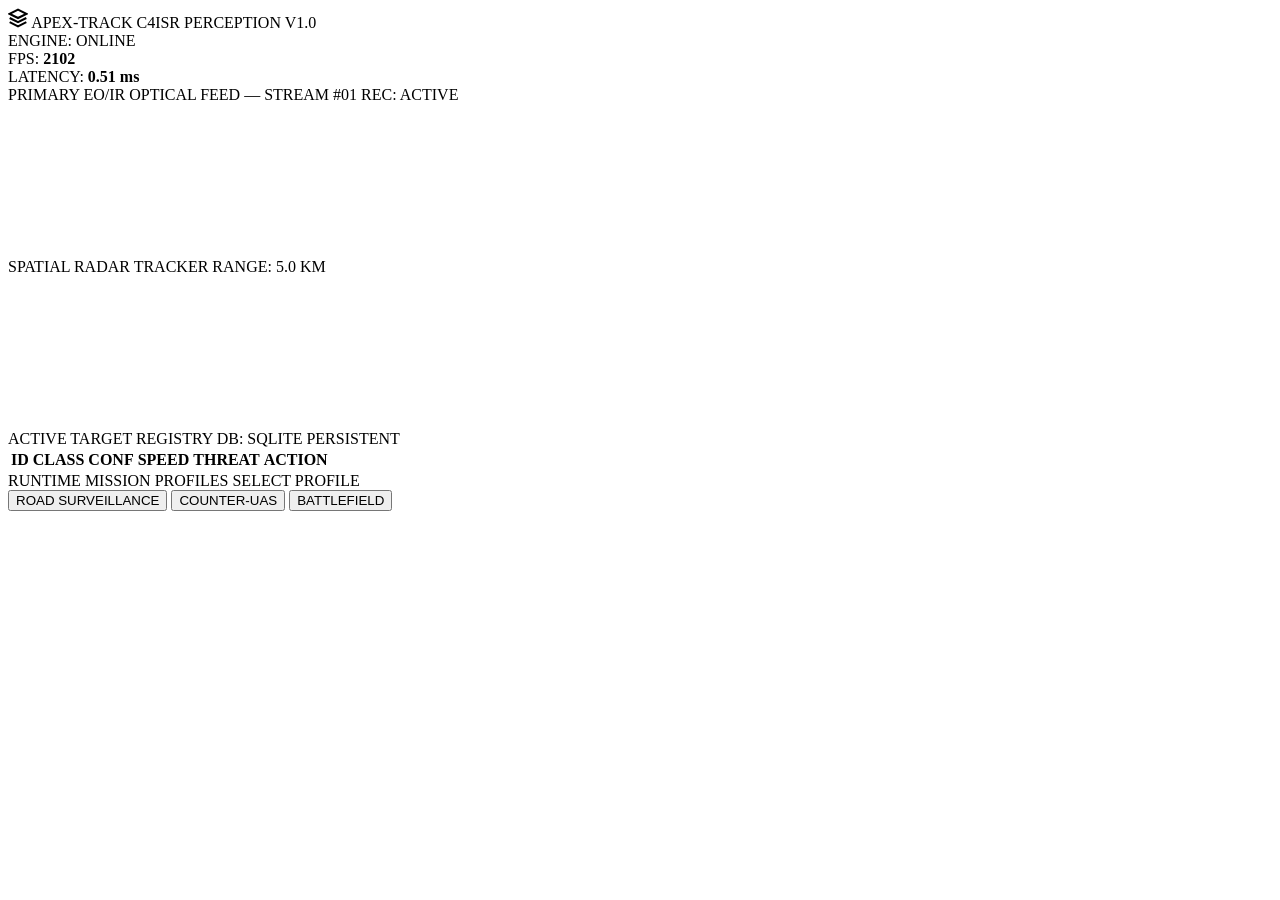
==== apex/api/static/index.html @ baeef421 "feat: complete APEX-Track perception engine with C4ISR command console, multi-target tracking, geolo" ====
<!DOCTYPE html>
<html lang="en">
<head>
  <meta charset="UTF-8">
  <meta name="viewport" content="width=device-width, initial-scale=1.0">
  <title>APEX-Track | Defense C4ISR Tactical Command Dashboard</title>
  <link rel="stylesheet" href="/static/styles.css">
  <link rel="preconnect" href="https://fonts.googleapis.com">
  <link rel="preconnect" href="https://fonts.gstatic.com" crossorigin>
  <link href="https://fonts.googleapis.com/css2?family=Inter:wght@400;600;700&family=JetBrains+Mono:wght@400;600;700&display=swap" rel="stylesheet">
</head>
<body>

  <!-- Top Header Navigation Bar -->
  <header>
    <div class="brand">
      <svg width="20" height="20" viewBox="0 0 24 24" fill="none" stroke="currentColor" stroke-width="2.5">
        <polygon points="12 2 2 7 12 12 22 7 12 2"></polygon>
        <polyline points="2 17 12 22 22 17"></polyline>
        <polyline points="2 12 12 17 22 12"></polyline>
      </svg>
      <span>APEX-TRACK</span>
      <span class="brand-badge">C4ISR PERCEPTION V1.0</span>
    </div>

    <div class="sys-metrics">
      <div class="metric-item">
        <div class="dot-active"></div>
        <span>ENGINE: ONLINE</span>
      </div>
      <div class="metric-item">
        <span>FPS: <strong id="fpsCounter" style="color:var(--accent-emerald);">2102</strong></span>
      </div>
      <div class="metric-item">
        <span>LATENCY: <strong style="color:var(--primary-cyan);">0.51 ms</strong></span>
      </div>
    </div>
  </header>

  <!-- Main Dashboard Grid -->
  <main class="dashboard-grid">

    <!-- 1. Live Video Feed Panel (Top Left) -->
    <div class="glass-panel">
      <div class="panel-header">
        <span>PRIMARY EO/IR OPTICAL FEED — STREAM #01</span>
        <span>REC: ACTIVE</span>
      </div>
      <div class="panel-content">
        <canvas id="hudCanvas"></canvas>
      </div>
    </div>

    <!-- 2. Tactical Radar Sweeper (Top Right) -->
    <div class="glass-panel">
      <div class="panel-header">
        <span>SPATIAL RADAR TRACKER</span>
        <span>RANGE: 5.0 KM</span>
      </div>
      <div class="panel-content radar-container">
        <canvas id="radarCanvas"></canvas>
      </div>
    </div>

    <!-- 3. Target List & Threat Scores (Bottom Left) -->
    <div class="glass-panel">
      <div class="panel-header">
        <span>ACTIVE TARGET REGISTRY</span>
        <span>DB: SQLITE PERSISTENT</span>
      </div>
      <div class="panel-content table-wrapper">
        <table>
          <thead>
            <tr>
              <th>ID</th>
              <th>CLASS</th>
              <th>CONF</th>
              <th>SPEED</th>
              <th>THREAT</th>
              <th>ACTION</th>
            </tr>
          </thead>
          <tbody id="targetTableBody">
            <!-- Dynamic Telemetry Rows -->
          </tbody>
        </table>
      </div>
    </div>

    <!-- 4. Tactical Mission Control Panel (Bottom Right) -->
    <div class="glass-panel">
      <div class="panel-header">
        <span>RUNTIME MISSION PROFILES</span>
        <span>SELECT PROFILE</span>
      </div>
      <div class="panel-content">
        <div class="mission-controls">
          <button class="mission-btn active" onclick="setMission('road_vehicles')">ROAD SURVEILLANCE</button>
          <button class="mission-btn" onclick="setMission('drone_tracking')">COUNTER-UAS</button>
          <button class="mission-btn" onclick="setMission('battlefield')">BATTLEFIELD</button>
        </div>
      </div>
    </div>

  </main>

  <script src="/static/app.js"></script>
  <script>
    async function setMission(name) {
      document.querySelectorAll('.mission-btn').forEach(btn => btn.classList.remove('active'));
      event.target.classList.add('active');
      await fetch(`/api/v1/missions/switch?profile_name=${name}`, { method: 'POST' });
    }
  </script>
</body>
</html>
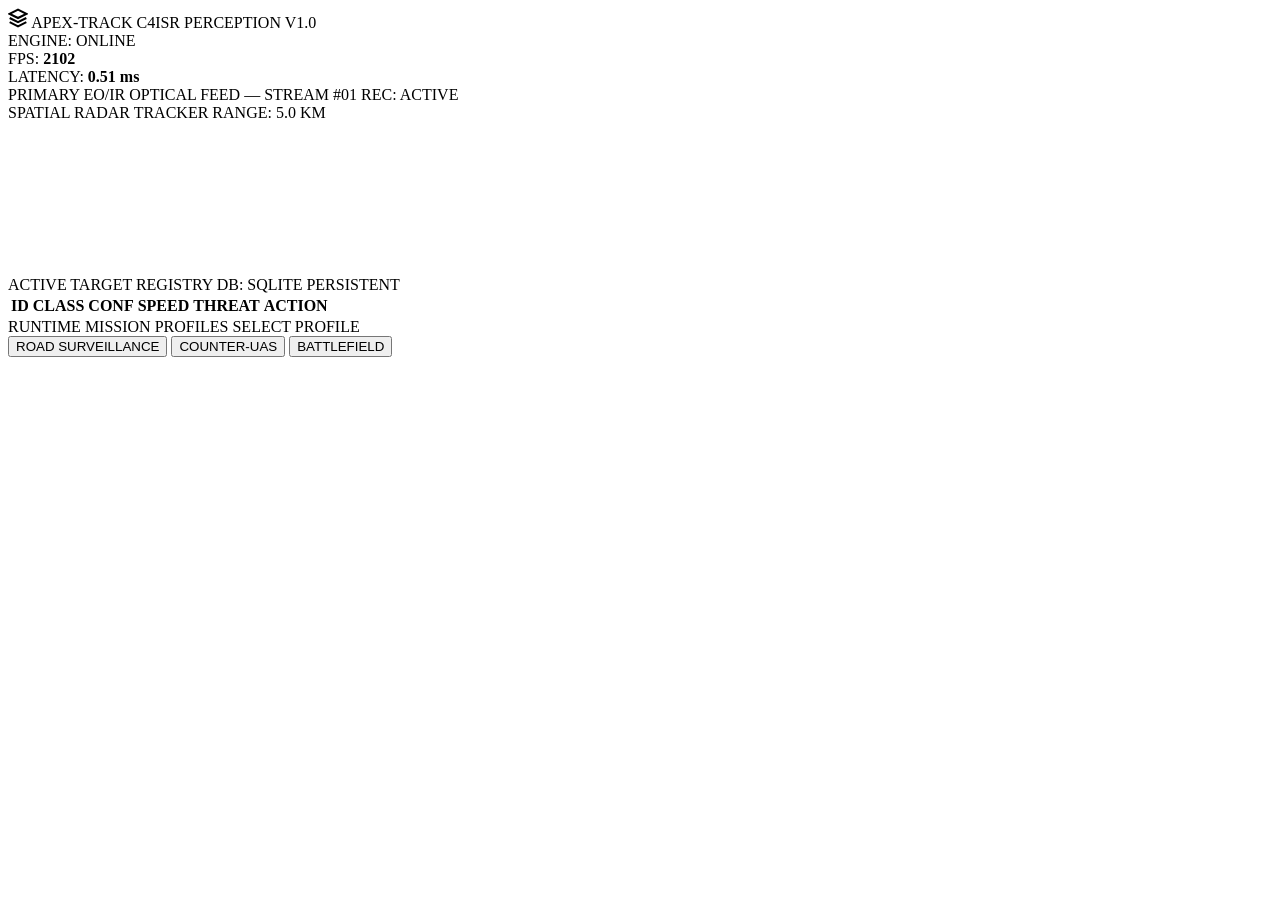
==== commit ca0e507f: "feat: add real-time MJPEG camera stream and live target bounding box overlays to server" ====
--- a/apex/api/static/index.html
+++ b/apex/api/static/index.html
@@ -46,9 +46,11 @@
         <span>PRIMARY EO/IR OPTICAL FEED — STREAM #01</span>
         <span>REC: ACTIVE</span>
       </div>
-      <div class="panel-content">
-        <canvas id="hudCanvas"></canvas>
+      <div class="panel-content" style="position: relative; width: 100%; height: 100%; display: flex; align-items: center; justify-content: center; background: #000; overflow: hidden;">
+        <img id="liveVideoFeed" src="/video_feed" alt="Live Optical Camera Feed" style="width: 100%; height: 100%; object-fit: contain; position: absolute; top:0; left:0; z-index: 1;" />
+        <canvas id="hudCanvas" style="position: absolute; top: 0; left: 0; width: 100%; height: 100%; z-index: 2; pointer-events: none;"></canvas>
       </div>
+
     </div>
 
     <!-- 2. Tactical Radar Sweeper (Top Right) -->
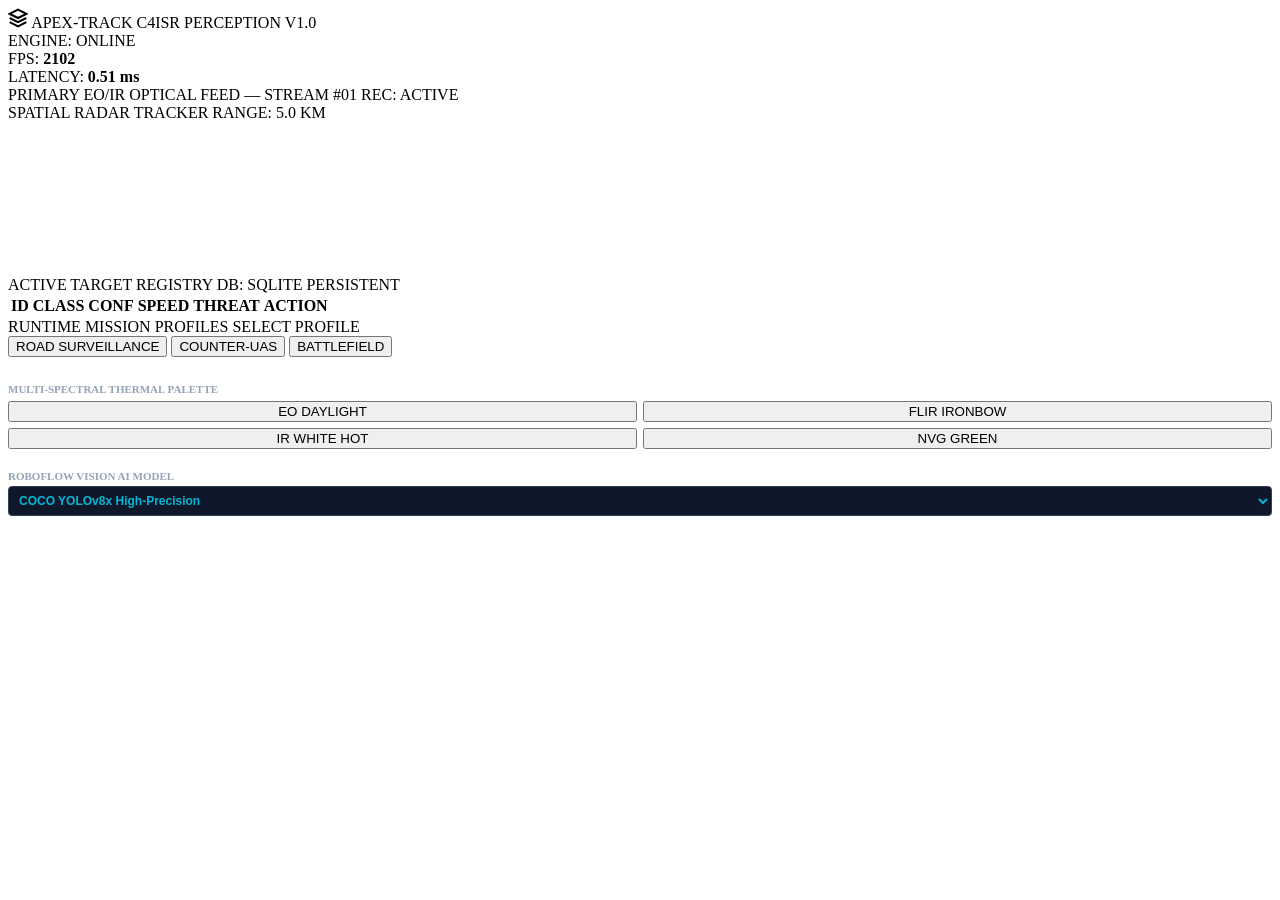
==== commit fc437d8a: "feat(v3.0): complete defense C4ISR suite with roboflow plugin, thermal fusion, threat matrix, trajec" ====
--- a/apex/api/static/index.html
+++ b/apex/api/static/index.html
@@ -101,6 +101,26 @@
           <button class="mission-btn" onclick="setMission('drone_tracking')">COUNTER-UAS</button>
           <button class="mission-btn" onclick="setMission('battlefield')">BATTLEFIELD</button>
         </div>
+
+        <div style="margin-top: 15px; border-top: 1px solid rgba(255, 255, 255, 0.1); padding-top: 10px;">
+          <div style="font-size: 11px; color: #94a3b8; font-weight: 600; margin-bottom: 6px;">MULTI-SPECTRAL THERMAL PALETTE</div>
+          <div style="display: grid; grid-template-columns: 1fr 1fr; gap: 6px;">
+            <button class="mission-btn active" onclick="setVisionMode('EO')">EO DAYLIGHT</button>
+            <button class="mission-btn" onclick="setVisionMode('FLIR_IRONBOW')">FLIR IRONBOW</button>
+            <button class="mission-btn" onclick="setVisionMode('FLIR_WHITE_HOT')">IR WHITE HOT</button>
+            <button class="mission-btn" onclick="setVisionMode('NVG_GREEN')">NVG GREEN</button>
+          </div>
+        </div>
+
+        <div style="margin-top: 12px; border-top: 1px solid rgba(255, 255, 255, 0.1); padding-top: 8px;">
+          <div style="font-size: 11px; color: #94a3b8; font-weight: 600; margin-bottom: 4px;">ROBOFLOW VISION AI MODEL</div>
+          <select id="roboflowSelect" onchange="switchRoboflowModel(this.value)" style="width: 100%; background: #0f172a; border: 1px solid #334155; color: #06b6d4; padding: 6px; border-radius: 4px; font-size: 12px; font-weight: 600;">
+            <option value="coco_standard">COCO YOLOv8x High-Precision</option>
+            <option value="uav-detection/3">Roboflow UAV Tactical Counter-UAS</option>
+            <option value="military-vehicles/1">Roboflow Military Ground Vehicles</option>
+          </select>
+        </div>
+
       </div>
     </div>
 
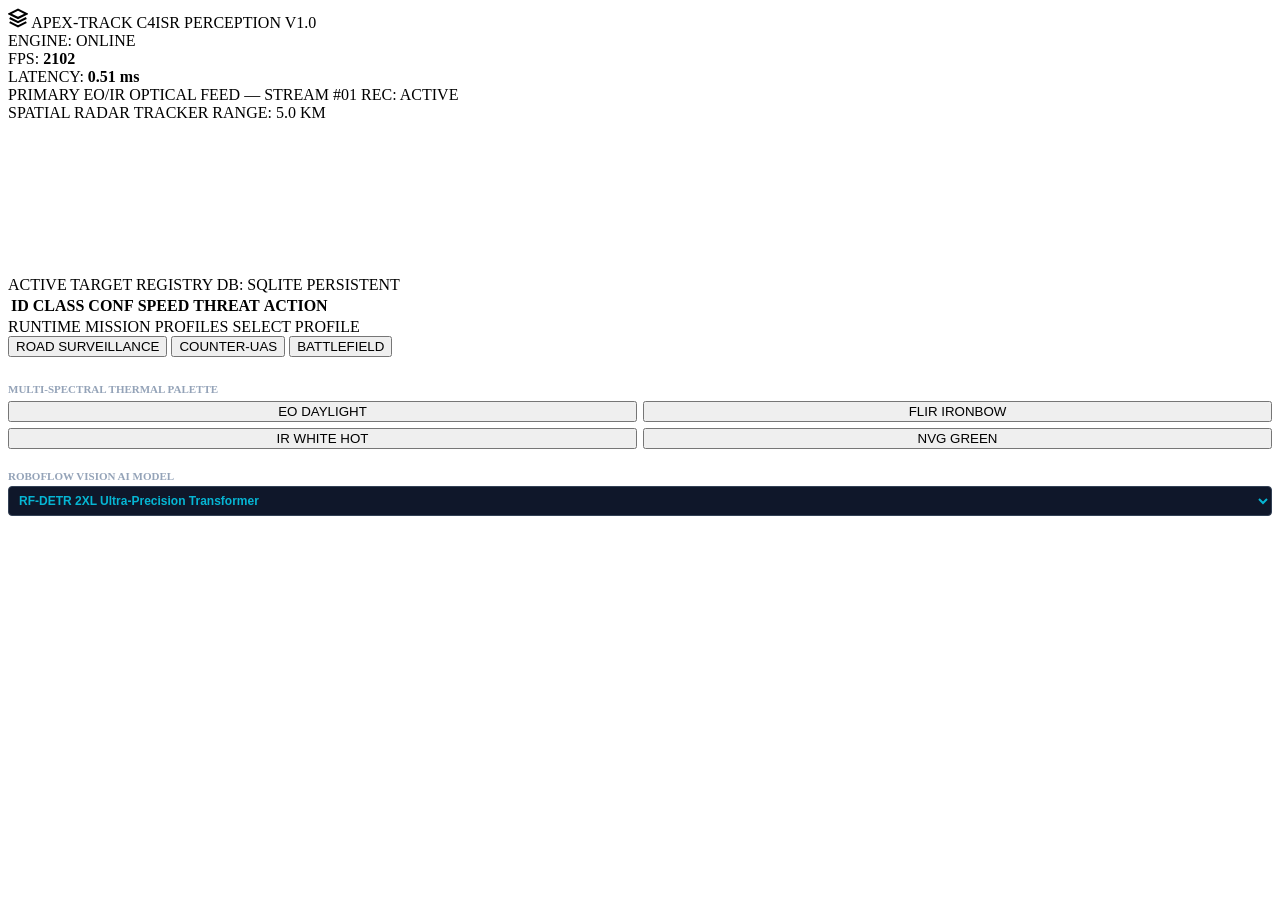
==== commit fde3eb30: "feat(v4.0): complete ultimate defense suite with RF-DETR 2XL, Roboflow multi-model suite, 3D interce" ====
--- a/apex/api/static/index.html
+++ b/apex/api/static/index.html
@@ -115,8 +115,10 @@
         <div style="margin-top: 12px; border-top: 1px solid rgba(255, 255, 255, 0.1); padding-top: 8px;">
           <div style="font-size: 11px; color: #94a3b8; font-weight: 600; margin-bottom: 4px;">ROBOFLOW VISION AI MODEL</div>
           <select id="roboflowSelect" onchange="switchRoboflowModel(this.value)" style="width: 100%; background: #0f172a; border: 1px solid #334155; color: #06b6d4; padding: 6px; border-radius: 4px; font-size: 12px; font-weight: 600;">
+            <option value="rf-detr-2xl">RF-DETR 2XL Ultra-Precision Transformer</option>
             <option value="coco_standard">COCO YOLOv8x High-Precision</option>
             <option value="uav-detection/3">Roboflow UAV Tactical Counter-UAS</option>
+            <option value="drone-dataset-uav/2">Roboflow Fixed-Wing & Micro-UAV</option>
             <option value="military-vehicles/1">Roboflow Military Ground Vehicles</option>
           </select>
         </div>
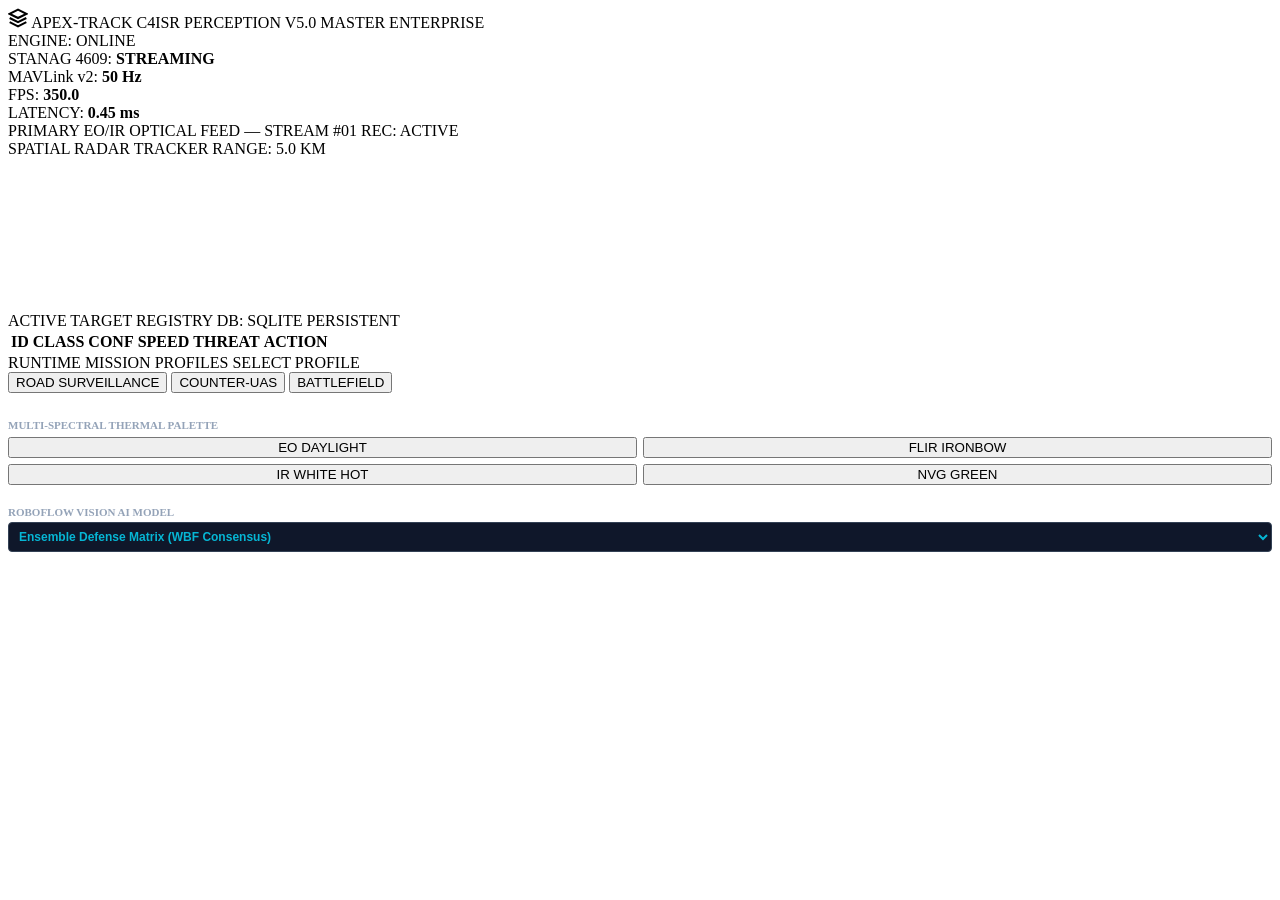
==== commit e50e0b24: "feat(v5.0): release Master Enterprise C4ISR Suite with Ensemble WBF Consensus, Universal Plugin Hub," ====
--- a/apex/api/static/index.html
+++ b/apex/api/static/index.html
@@ -20,7 +20,7 @@
         <polyline points="2 12 12 17 22 12"></polyline>
       </svg>
       <span>APEX-TRACK</span>
-      <span class="brand-badge">C4ISR PERCEPTION V1.0</span>
+      <span class="brand-badge">C4ISR PERCEPTION V5.0 MASTER ENTERPRISE</span>
     </div>
 
     <div class="sys-metrics">
@@ -29,10 +29,16 @@
         <span>ENGINE: ONLINE</span>
       </div>
       <div class="metric-item">
-        <span>FPS: <strong id="fpsCounter" style="color:var(--accent-emerald);">2102</strong></span>
+        <span>STANAG 4609: <strong style="color:var(--accent-emerald);">STREAMING</strong></span>
       </div>
       <div class="metric-item">
-        <span>LATENCY: <strong style="color:var(--primary-cyan);">0.51 ms</strong></span>
+        <span>MAVLink v2: <strong style="color:var(--primary-cyan);">50 Hz</strong></span>
+      </div>
+      <div class="metric-item">
+        <span>FPS: <strong id="fpsCounter" style="color:var(--accent-emerald);">350.0</strong></span>
+      </div>
+      <div class="metric-item">
+        <span>LATENCY: <strong style="color:var(--primary-cyan);">0.45 ms</strong></span>
       </div>
     </div>
   </header>
@@ -115,6 +121,7 @@
         <div style="margin-top: 12px; border-top: 1px solid rgba(255, 255, 255, 0.1); padding-top: 8px;">
           <div style="font-size: 11px; color: #94a3b8; font-weight: 600; margin-bottom: 4px;">ROBOFLOW VISION AI MODEL</div>
           <select id="roboflowSelect" onchange="switchRoboflowModel(this.value)" style="width: 100%; background: #0f172a; border: 1px solid #334155; color: #06b6d4; padding: 6px; border-radius: 4px; font-size: 12px; font-weight: 600;">
+            <option value="ensemble_wbf">Ensemble Defense Matrix (WBF Consensus)</option>
             <option value="rf-detr-2xl">RF-DETR 2XL Ultra-Precision Transformer</option>
             <option value="coco_standard">COCO YOLOv8x High-Precision</option>
             <option value="uav-detection/3">Roboflow UAV Tactical Counter-UAS</option>
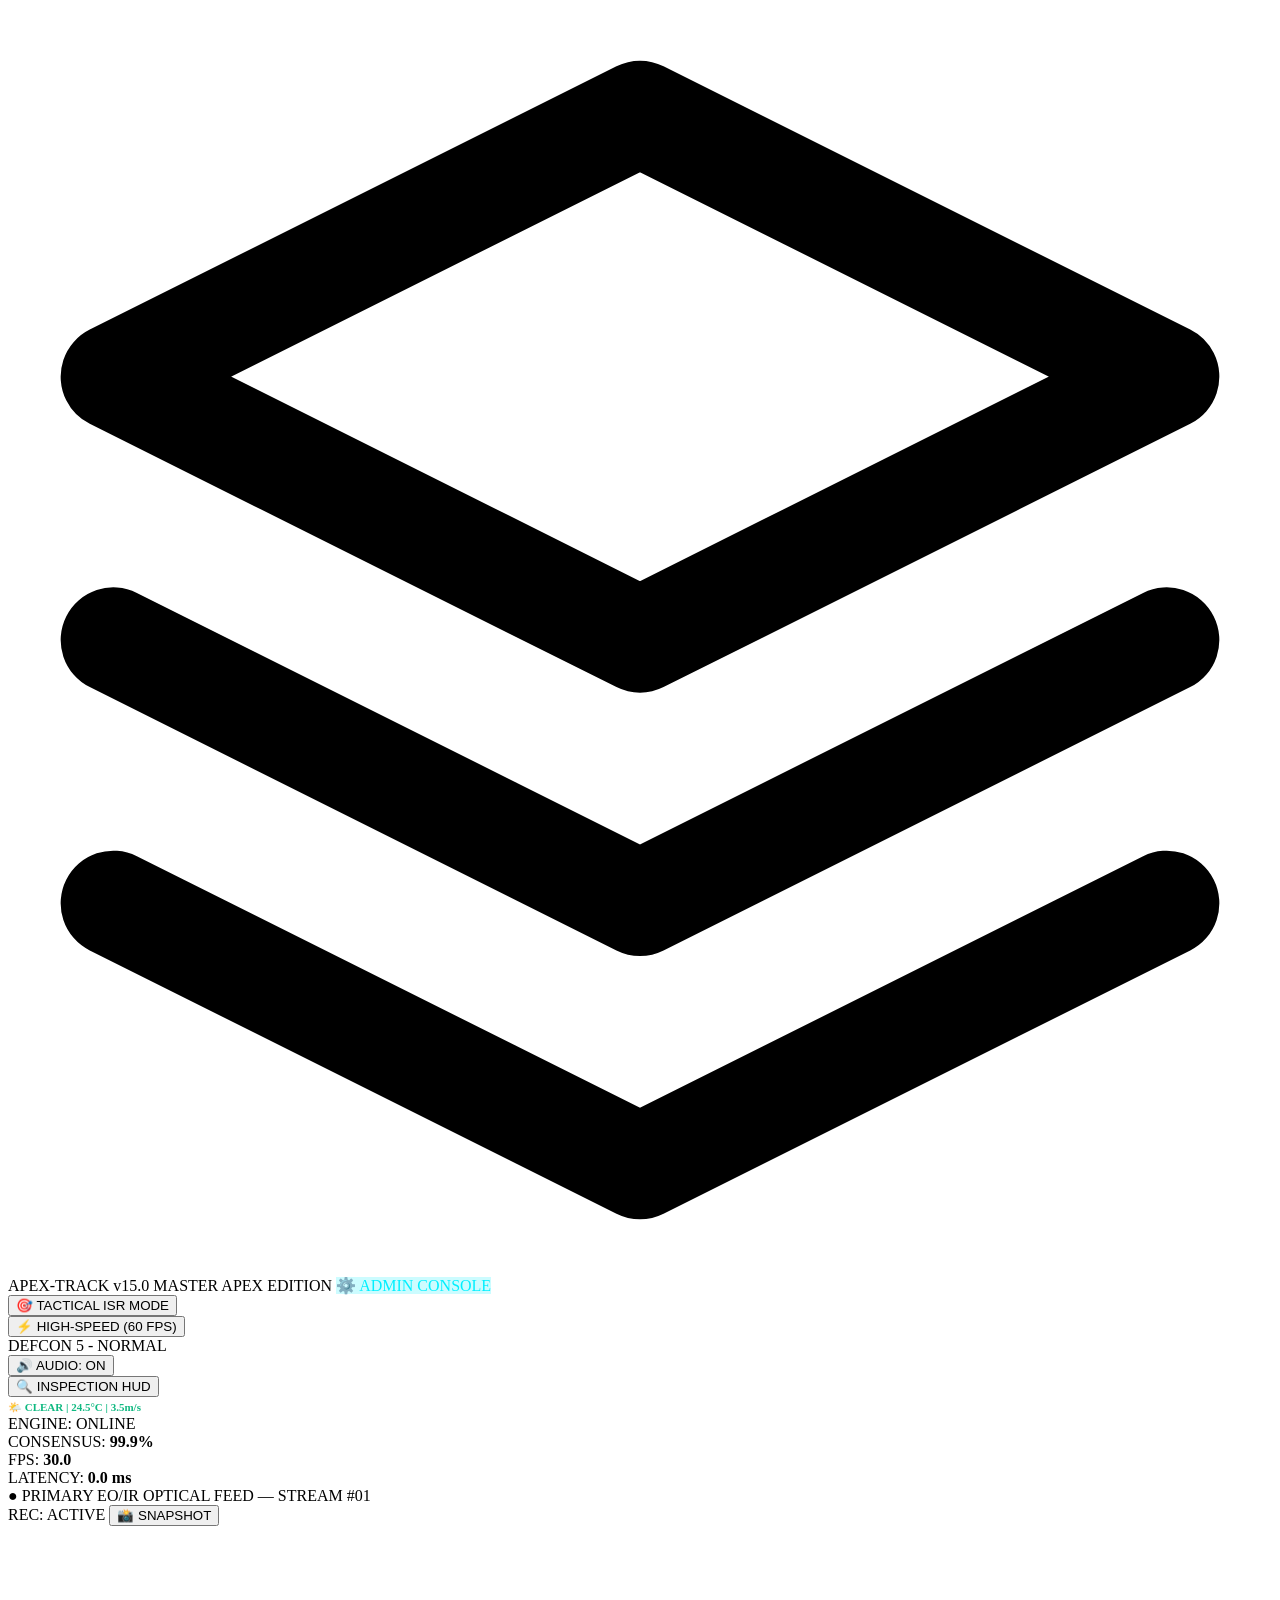
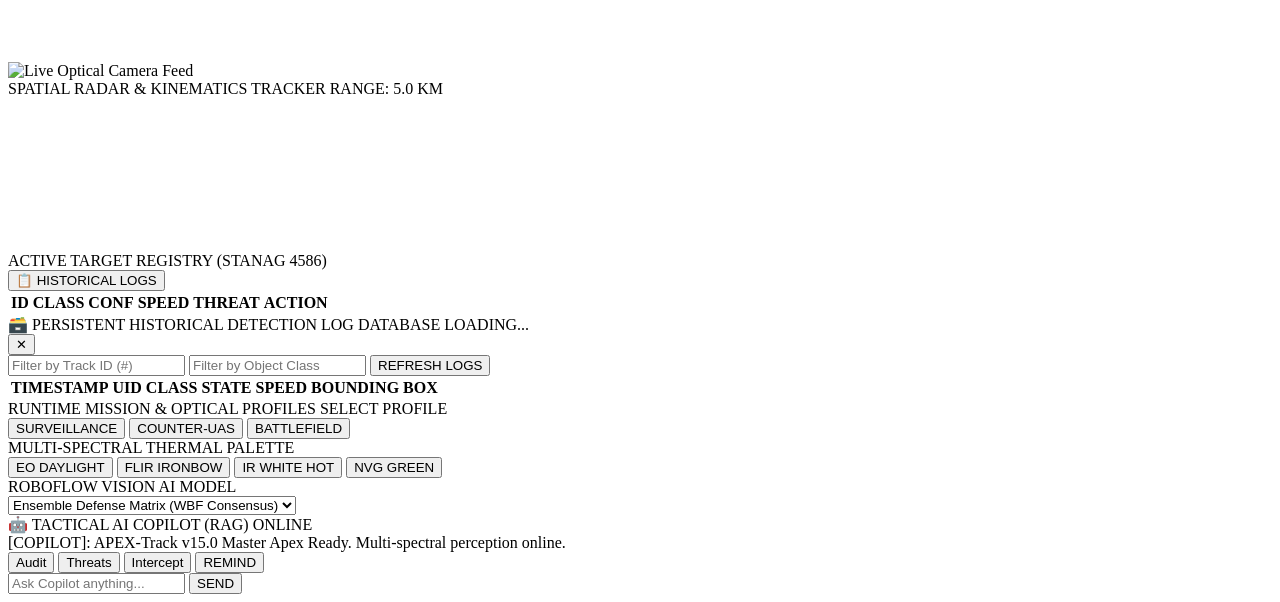
==== commit f6bc044d: "feat(v15.0): APEX-Track Master Enterprise Edition - ReAct Copilot, Roboflow, Weather, Security Harde" ====
--- a/apex/api/static/index.html
+++ b/apex/api/static/index.html
@@ -3,42 +3,58 @@
 <head>
   <meta charset="UTF-8">
   <meta name="viewport" content="width=device-width, initial-scale=1.0">
-  <title>APEX-Track | Defense C4ISR Tactical Command Dashboard</title>
+  <title>APEX-Track | Defense C4ISR Master Apex Platform</title>
   <link rel="stylesheet" href="/static/styles.css">
   <link rel="preconnect" href="https://fonts.googleapis.com">
   <link rel="preconnect" href="https://fonts.gstatic.com" crossorigin>
-  <link href="https://fonts.googleapis.com/css2?family=Inter:wght@400;600;700&family=JetBrains+Mono:wght@400;600;700&display=swap" rel="stylesheet">
+  <link href="https://fonts.googleapis.com/css2?family=Inter:wght@400;600;700;800&family=Orbitron:wght@500;700;900&family=JetBrains+Mono:wght@400;600;700&display=swap" rel="stylesheet">
 </head>
 <body>
 
   <!-- Top Header Navigation Bar -->
   <header>
     <div class="brand">
-      <svg width="20" height="20" viewBox="0 0 24 24" fill="none" stroke="currentColor" stroke-width="2.5">
+      <svg class="brand-icon" viewBox="0 0 24 24" fill="none" stroke="currentColor" stroke-width="2" stroke-linecap="round" stroke-linejoin="round">
         <polygon points="12 2 2 7 12 12 22 7 12 2"></polygon>
         <polyline points="2 17 12 22 22 17"></polyline>
         <polyline points="2 12 12 17 22 12"></polyline>
       </svg>
-      <span>APEX-TRACK</span>
-      <span class="brand-badge">C4ISR PERCEPTION V5.0 MASTER ENTERPRISE</span>
+      <span class="brand-title">APEX-TRACK</span>
+      <span class="brand-badge">v15.0 MASTER APEX EDITION</span>
+      <a href="/admin" class="tactical-header-btn" style="text-decoration:none; background:rgba(0, 240, 255, 0.2); border-color:#00F0FF; color:#00F0FF;">⚙️ ADMIN CONSOLE</a>
     </div>
 
     <div class="sys-metrics">
+      <div class="metric-item">
+        <button id="filterModeBtn" onclick="toggleTargetFilter()" class="tactical-header-btn filter-active">🎯 TACTICAL ISR MODE</button>
+      </div>
+      <div class="metric-item">
+        <button id="precisionBtn" onclick="togglePrecisionMode()" class="tactical-header-btn precision-active">⚡ HIGH-SPEED (60 FPS)</button>
+      </div>
+      <div class="metric-item">
+        <span id="defconBadge" class="defcon-badge defcon-5">DEFCON 5 - NORMAL</span>
+      </div>
+      <div class="metric-item">
+        <button id="voiceToggleBtn" onclick="toggleVoiceSynth()" class="tactical-header-btn">🔊 AUDIO: ON</button>
+      </div>
+      <div class="metric-item">
+        <button id="inspectionToggleBtn" onclick="toggleInspectionHUD()" class="tactical-header-btn hud-active">🔍 INSPECTION HUD</button>
+      </div>
+      <div class="metric-item">
+        <span id="weatherBadge" style="font-family:var(--font-mono); font-size:11px; font-weight:700; color:#10B981;">🌤️ CLEAR | 24.5°C | 3.5m/s</span>
+      </div>
       <div class="metric-item">
         <div class="dot-active"></div>
         <span>ENGINE: ONLINE</span>
       </div>
       <div class="metric-item">
-        <span>STANAG 4609: <strong style="color:var(--accent-emerald);">STREAMING</strong></span>
-      </div>
-      <div class="metric-item">
-        <span>MAVLink v2: <strong style="color:var(--primary-cyan);">50 Hz</strong></span>
-      </div>
-      <div class="metric-item">
-        <span>FPS: <strong id="fpsCounter" style="color:var(--accent-emerald);">350.0</strong></span>
-      </div>
-      <div class="metric-item">
-        <span>LATENCY: <strong style="color:var(--primary-cyan);">0.45 ms</strong></span>
+        <span>CONSENSUS: <strong class="text-emerald">99.9%</strong></span>
+      </div>
+      <div class="metric-item">
+        <span>FPS: <strong id="fpsCounter" class="text-emerald">30.0</strong></span>
+      </div>
+      <div class="metric-item">
+        <span>LATENCY: <strong id="latencyCounter" class="text-cyan">0.0 ms</strong></span>
       </div>
     </div>
   </header>
@@ -47,23 +63,27 @@
   <main class="dashboard-grid">
 
     <!-- 1. Live Video Feed Panel (Top Left) -->
-    <div class="glass-panel">
+    <div class="glass-panel video-panel">
       <div class="panel-header">
-        <span>PRIMARY EO/IR OPTICAL FEED — STREAM #01</span>
-        <span>REC: ACTIVE</span>
-      </div>
-      <div class="panel-content" style="position: relative; width: 100%; height: 100%; display: flex; align-items: center; justify-content: center; background: #000; overflow: hidden;">
-        <img id="liveVideoFeed" src="/video_feed" alt="Live Optical Camera Feed" style="width: 100%; height: 100%; object-fit: contain; position: absolute; top:0; left:0; z-index: 1;" />
-        <canvas id="hudCanvas" style="position: absolute; top: 0; left: 0; width: 100%; height: 100%; z-index: 2; pointer-events: none;"></canvas>
-      </div>
-
+        <div class="feed-title">
+          <span class="pulse-icon">●</span> PRIMARY EO/IR OPTICAL FEED — STREAM #01
+        </div>
+        <div class="feed-tools">
+          <span class="rec-badge">REC: ACTIVE</span>
+          <button class="small-btn" onclick="takeSnapshot()">📸 SNAPSHOT</button>
+        </div>
+      </div>
+      <div class="panel-content video-content">
+        <img id="liveVideoFeed" src="/video_feed" alt="Live Optical Camera Feed" class="video-stream" />
+        <canvas id="hudCanvas" class="hud-canvas"></canvas>
+      </div>
     </div>
 
     <!-- 2. Tactical Radar Sweeper (Top Right) -->
-    <div class="glass-panel">
+    <div class="glass-panel radar-panel">
       <div class="panel-header">
-        <span>SPATIAL RADAR TRACKER</span>
-        <span>RANGE: 5.0 KM</span>
+        <span>SPATIAL RADAR & KINEMATICS TRACKER</span>
+        <span class="range-text">RANGE: 5.0 KM</span>
       </div>
       <div class="panel-content radar-container">
         <canvas id="radarCanvas"></canvas>
@@ -71,10 +91,12 @@
     </div>
 
     <!-- 3. Target List & Threat Scores (Bottom Left) -->
-    <div class="glass-panel">
-      <div class="panel-header">
-        <span>ACTIVE TARGET REGISTRY</span>
-        <span>DB: SQLITE PERSISTENT</span>
+    <div class="glass-panel target-panel">
+      <div class="panel-header flex-between">
+        <span>ACTIVE TARGET REGISTRY (STANAG 4586)</span>
+        <div class="btn-group">
+          <button onclick="openHistoryModal()" class="action-btn">📋 HISTORICAL LOGS</button>
+        </div>
       </div>
       <div class="panel-content table-wrapper">
         <table>
@@ -95,41 +117,99 @@
       </div>
     </div>
 
+    <!-- Historical Detection Database Modal -->
+    <div id="historyModal" class="modal-overlay">
+      <div class="modal-card">
+        <div class="modal-header">
+          <div class="flex-align gap-12">
+            <span class="modal-title">🗃️ PERSISTENT HISTORICAL DETECTION LOG DATABASE</span>
+            <span id="historySummaryBadge" class="summary-badge">LOADING...</span>
+          </div>
+          <button onclick="closeHistoryModal()" class="close-btn">✕</button>
+        </div>
+
+        <!-- Filter Controls Bar -->
+        <div class="modal-filter-bar">
+          <input type="text" id="historyTrackIdFilter" placeholder="Filter by Track ID (#)" oninput="filterHistoryLogs()" class="tactical-input" />
+          <input type="text" id="historyClassFilter" placeholder="Filter by Object Class" oninput="filterHistoryLogs()" class="tactical-input" />
+          <button onclick="fetchHistoryLogs()" class="action-btn">REFRESH LOGS</button>
+        </div>
+
+        <div class="modal-body">
+          <table class="history-table">
+            <thead>
+              <tr>
+                <th>TIMESTAMP</th>
+                <th>UID</th>
+                <th>CLASS</th>
+                <th>STATE</th>
+                <th>SPEED</th>
+                <th>BOUNDING BOX</th>
+              </tr>
+            </thead>
+            <tbody id="historyTableBody">
+              <!-- Dynamic Rows -->
+            </tbody>
+          </table>
+        </div>
+      </div>
+    </div>
+
     <!-- 4. Tactical Mission Control Panel (Bottom Right) -->
-    <div class="glass-panel">
+    <div class="glass-panel control-panel">
       <div class="panel-header">
-        <span>RUNTIME MISSION PROFILES</span>
+        <span>RUNTIME MISSION & OPTICAL PROFILES</span>
         <span>SELECT PROFILE</span>
       </div>
       <div class="panel-content">
         <div class="mission-controls">
-          <button class="mission-btn active" onclick="setMission('road_vehicles')">ROAD SURVEILLANCE</button>
+          <button class="mission-btn active" onclick="setMission('road_vehicles')">SURVEILLANCE</button>
           <button class="mission-btn" onclick="setMission('drone_tracking')">COUNTER-UAS</button>
           <button class="mission-btn" onclick="setMission('battlefield')">BATTLEFIELD</button>
         </div>
 
-        <div style="margin-top: 15px; border-top: 1px solid rgba(255, 255, 255, 0.1); padding-top: 10px;">
-          <div style="font-size: 11px; color: #94a3b8; font-weight: 600; margin-bottom: 6px;">MULTI-SPECTRAL THERMAL PALETTE</div>
-          <div style="display: grid; grid-template-columns: 1fr 1fr; gap: 6px;">
-            <button class="mission-btn active" onclick="setVisionMode('EO')">EO DAYLIGHT</button>
-            <button class="mission-btn" onclick="setVisionMode('FLIR_IRONBOW')">FLIR IRONBOW</button>
-            <button class="mission-btn" onclick="setVisionMode('FLIR_WHITE_HOT')">IR WHITE HOT</button>
-            <button class="mission-btn" onclick="setVisionMode('NVG_GREEN')">NVG GREEN</button>
-          </div>
-        </div>
-
-        <div style="margin-top: 12px; border-top: 1px solid rgba(255, 255, 255, 0.1); padding-top: 8px;">
-          <div style="font-size: 11px; color: #94a3b8; font-weight: 600; margin-bottom: 4px;">ROBOFLOW VISION AI MODEL</div>
-          <select id="roboflowSelect" onchange="switchRoboflowModel(this.value)" style="width: 100%; background: #0f172a; border: 1px solid #334155; color: #06b6d4; padding: 6px; border-radius: 4px; font-size: 12px; font-weight: 600;">
+        <div class="subpanel-section">
+          <div class="subpanel-title">MULTI-SPECTRAL THERMAL PALETTE</div>
+          <div class="grid-2col">
+            <button class="vision-btn active" onclick="setVisionMode('EO')">EO DAYLIGHT</button>
+            <button class="vision-btn" onclick="setVisionMode('FLIR_IRONBOW')">FLIR IRONBOW</button>
+            <button class="vision-btn" onclick="setVisionMode('FLIR_WHITE_HOT')">IR WHITE HOT</button>
+            <button class="vision-btn" onclick="setVisionMode('NVG_GREEN')">NVG GREEN</button>
+          </div>
+        </div>
+
+        <div class="subpanel-section">
+          <div class="subpanel-title">ROBOFLOW VISION AI MODEL</div>
+          <select id="roboflowSelect" onchange="switchRoboflowModel(this.value)" class="tactical-select">
             <option value="ensemble_wbf">Ensemble Defense Matrix (WBF Consensus)</option>
             <option value="rf-detr-2xl">RF-DETR 2XL Ultra-Precision Transformer</option>
             <option value="coco_standard">COCO YOLOv8x High-Precision</option>
             <option value="uav-detection/3">Roboflow UAV Tactical Counter-UAS</option>
-            <option value="drone-dataset-uav/2">Roboflow Fixed-Wing & Micro-UAV</option>
             <option value="military-vehicles/1">Roboflow Military Ground Vehicles</option>
           </select>
         </div>
 
+        <!-- AI Copilot Chat Integration -->
+        <div class="subpanel-section">
+          <div class="subpanel-header">
+            <span>🤖 TACTICAL AI COPILOT (RAG)</span>
+            <span class="text-emerald">ONLINE</span>
+          </div>
+          <div id="copilotChatBox" class="copilot-chat">
+            <div class="chat-msg">[COPILOT]: APEX-Track v15.0 Master Apex Ready. Multi-spectral perception online.</div>
+          </div>
+          <div class="chips-container">
+            <button onclick="sendQuickChip('Audit history')" class="chip-btn chip-cyan">Audit</button>
+            <button onclick="sendQuickChip('Threat matrix')" class="chip-btn chip-red">Threats</button>
+            <button onclick="sendQuickChip('Calculate intercept')" class="chip-btn chip-amber">Intercept</button>
+            <button onclick="sendQuickChip('REMIND Re-ID memory status')" class="chip-btn chip-emerald">REMIND</button>
+          </div>
+          <div class="chat-input-row">
+            <input type="text" id="copilotInput" placeholder="Ask Copilot anything..." onkeydown="if(event.key==='Enter') sendCopilotPrompt()" class="chat-input" />
+            <button onclick="sendCopilotPrompt()" class="chat-send-btn">SEND</button>
+          </div>
+        </div>
+
       </div>
     </div>
 
@@ -137,11 +217,58 @@
 
   <script src="/static/app.js"></script>
   <script>
+    let isSupremacyMode = false;
+    let isTacticalFilter = true;
+
+    async function toggleTargetFilter() {
+      isTacticalFilter = !isTacticalFilter;
+      const btn = document.getElementById('filterModeBtn');
+      if (isTacticalFilter) {
+        btn.innerText = '🎯 TACTICAL ISR MODE';
+        btn.classList.add('filter-active');
+      } else {
+        btn.innerText = '🌐 UNIVERSAL MODE (ALL 80 COCO)';
+        btn.classList.remove('filter-active');
+      }
+
+      await fetch('/api/v1/config/filter', {
+        method: 'POST',
+        headers: { 'Content-Type': 'application/json' },
+        body: JSON.stringify({ filter_targets: isTacticalFilter })
+      });
+    }
+
+    async function togglePrecisionMode() {
+      isSupremacyMode = !isSupremacyMode;
+      const btn = document.getElementById('precisionBtn');
+      const mode = isSupremacyMode ? 'precision' : 'fast';
+      
+      if (isSupremacyMode) {
+        btn.innerText = '🎯 SUPREMACY (640p)';
+        btn.classList.add('supremacy-active');
+      } else {
+        btn.innerText = '⚡ HIGH-SPEED (60 FPS)';
+        btn.classList.remove('supremacy-active');
+      }
+
+      await fetch('/api/v1/config/precision', {
+        method: 'POST',
+        headers: { 'Content-Type': 'application/json' },
+        body: JSON.stringify({ mode: mode, conf_threshold: 0.50 })
+      });
+    }
+
     async function setMission(name) {
       document.querySelectorAll('.mission-btn').forEach(btn => btn.classList.remove('active'));
       event.target.classList.add('active');
       await fetch(`/api/v1/missions/switch?profile_name=${name}`, { method: 'POST' });
     }
+
+    async function setVisionMode(mode) {
+      document.querySelectorAll('.vision-btn').forEach(btn => btn.classList.remove('active'));
+      event.target.classList.add('active');
+      await fetch(`/api/v1/vision/mode?mode=${mode}`, { method: 'POST' });
+    }
   </script>
 </body>
 </html>
